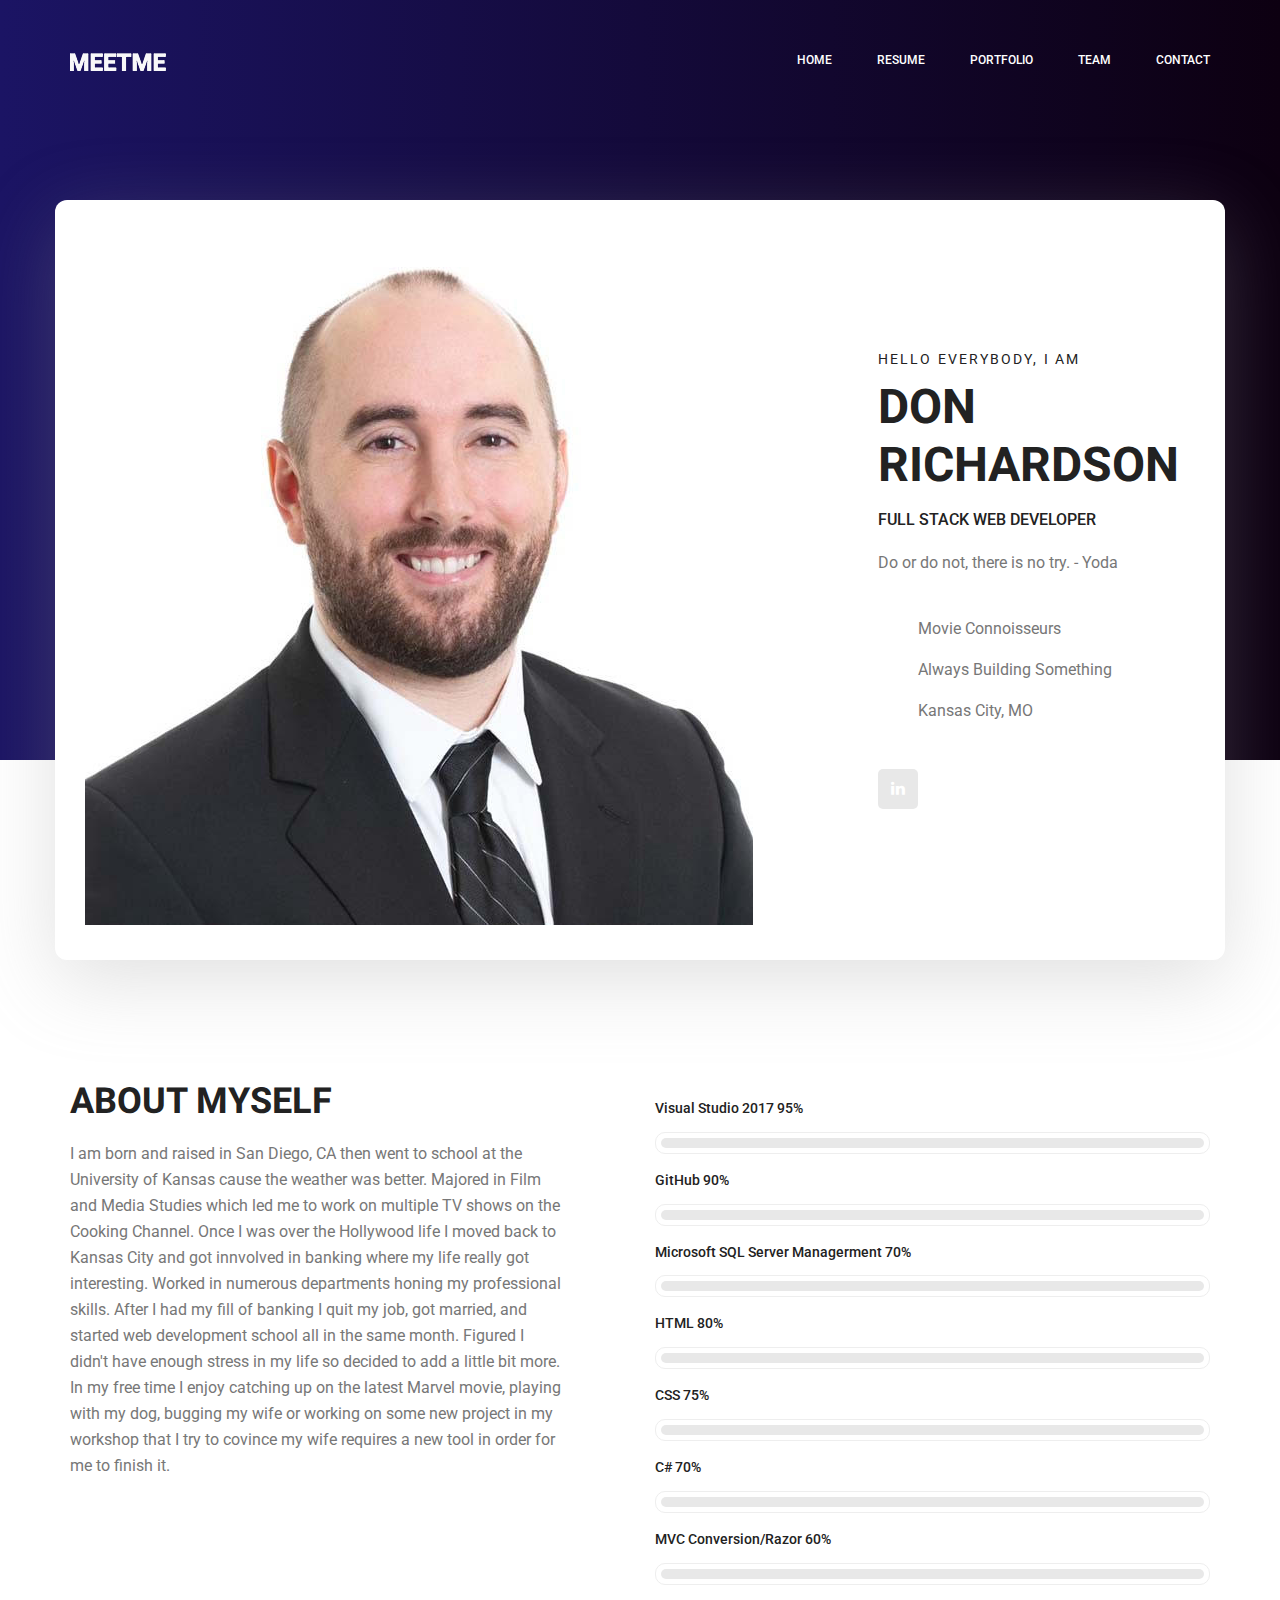
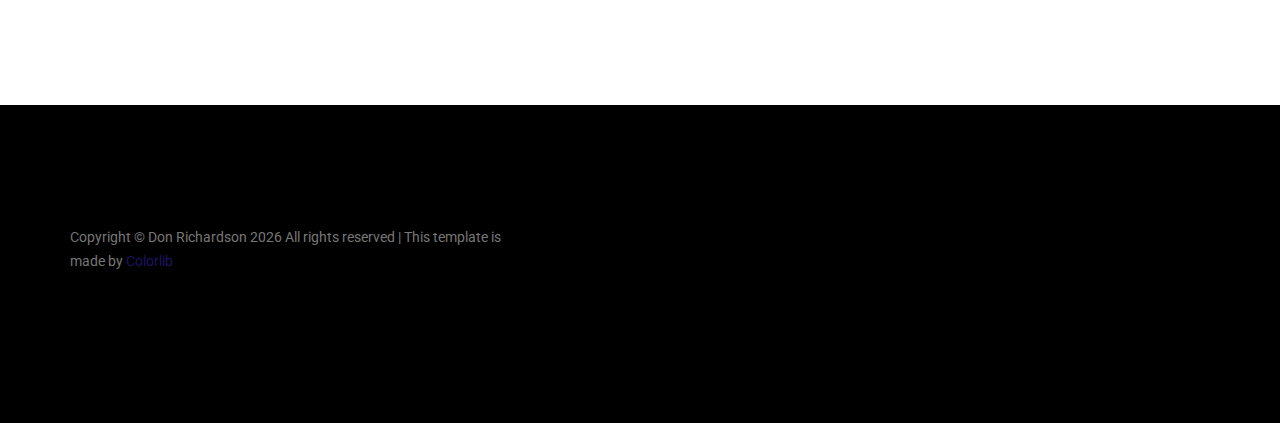
==== PersonalSiteMVC.UI/_Archive/Index.html @ 4e3263d0 "added archive info" ====
﻿<!doctype html>
<html lang="en">
<head>
    <!-- Required meta tags -->
    <meta charset="utf-8">
    <meta name="viewport" content="width=device-width, initial-scale=1, shrink-to-fit=no">
    <link rel="icon" href="img/favicon.png" type="image/png">
    <title>Home Page</title>
    <!-- Bootstrap CSS -->
    <link rel="stylesheet" href="css/bootstrap.css">
    <link rel="stylesheet" href="vendors/linericon/style.css">
    <link rel="stylesheet" href="css/font-awesome.min.css">
    <link rel="stylesheet" href="vendors/owl-carousel/owl.carousel.min.css">
    <link rel="stylesheet" href="vendors/lightbox/simpleLightbox.css">
    <link rel="stylesheet" href="vendors/nice-select/css/nice-select.css">
    <link rel="stylesheet" href="vendors/animate-css/animate.css">
    <link rel="stylesheet" href="vendors/popup/magnific-popup.css">
    <link rel="stylesheet" href="vendors/flaticon/flaticon.css">
    <!-- main css -->
    <link rel="stylesheet" href="css/style.css">
    <link rel="stylesheet" href="css/responsive.css">
</head>
<body>

    <!--================Header Menu Area =================-->
    <header class="header_area">
        <div class="main_menu">
            <nav class="navbar navbar-expand-lg navbar-light">
                <div class="container box_1620">
                    <!-- Brand and toggle get grouped for better mobile display -->
                    <a class="navbar-brand logo_h" href="index.html"><img src="img/logo.png" alt=""></a>
                    <button class="navbar-toggler" type="button" data-toggle="collapse" data-target="#navbarSupportedContent" aria-controls="navbarSupportedContent" aria-expanded="false" aria-label="Toggle navigation">
                        <span class="icon-bar"></span>
                        <span class="icon-bar"></span>
                        <span class="icon-bar"></span>
                    </button>
                    <!-- Collect the nav links, forms, and other content for toggling -->
                    <div class="collapse navbar-collapse offset" id="navbarSupportedContent">
                        <ul class="nav navbar-nav menu_nav ml-auto">
                            <li class="nav-item active"><a class="nav-link" href="index.html">Home</a></li>
                            <li class="nav-item"><a class="nav-link" href="Resume.html">Resume</a></li>
                            <li class="nav-item"><a class="nav-link" href="Portfolio.html">Portfolio</a></li>
                            <li class="nav-item"><a class="nav-link" href="Team.html">Team</a></li>                            
                            <li class="nav-item"><a class="nav-link" href="ContactUs.html">Contact</a></li>

                            
                        </ul>
                    </div>
                </div>
            </nav>
        </div>
    </header>
    <!--================Header Menu Area =================-->
    <!--================Home Banner Area =================-->
    <section class="home_banner_area">
        <div class="container box_1620">
            <div class="banner_inner d-flex align-items-center">
                <div class="banner_content">
                    <div class="media">
                        <div class="d-flex">
                           <img src="img/personal.jpg" />
                        </div>
                        <div class="media-body">
                            <div class="personal_text">
                                <h6>Hello Everybody, i am</h6>
                                <h3>Don Richardson</h3>
                                <h4>Full Stack Web Developer</h4>
                                <p>Do or do not, there is no try. - Yoda</p>
                                <ul class="list basic_info">
                                    <li><a href="#">Movie Connoisseurs</a></li>
                                    <li><a href="#">Always Building Something</a></li>                                   
                                    <li><a href="#">Kansas City, MO</a></li>
                                </ul>
                                <ul class="list personal_social">                                    
                                    <li><a href="#"><i class="fa fa-linkedin"></i></a></li>
                                </ul>
                            </div>
                        </div>
                    </div>
                </div>
            </div>
        </div>
    </section>
    <!--================End Home Banner Area =================-->
    <!--================Welcome Area =================-->
    <section class="welcome_area p_120">
        <div class="container">
            <div class="row welcome_inner">
                <div class="col-lg-6">
                    <div class="welcome_text">
                        <h4>About Myself</h4>
                        <p>I am born and raised in San Diego, CA then went to school at the University of Kansas cause the weather was better. Majored in Film and Media Studies which led me to work on multiple TV shows on the Cooking Channel. Once I was over the Hollywood life I moved back to Kansas City and got innvolved in banking where my life really got interesting. Worked in numerous departments honing my professional skills. After I had my fill of banking I quit my job, got married, and started web development school all in the same month. Figured I didn't have enough stress in my life so decided to add a little bit more. In my free time I enjoy catching up on the latest Marvel movie, playing with my dog, bugging my wife or working on some new project in my workshop that I try to covince my wife requires a new tool in order for me to finish it.</p>
                    </div>
                </div>
                <div class="col-lg-6">
                    <div class="tools_expert">
                        <div class="skill_main">
                            <div class="skill_item">
                                <h4>Visual Studio 2017 <span class="counter">95</span>%</h4>
                                <div class="progress_br">
                                    <div class="progress">
                                        <div class="progress-bar" role="progressbar" aria-valuenow="85" aria-valuemin="0" aria-valuemax="100"></div>
                                    </div>
                                </div>
                            </div>
                            <div class="skill_item">
                                <h4>GitHub <span class="counter">90</span>%</h4>
                                <div class="progress_br">
                                    <div class="progress">
                                        <div class="progress-bar" role="progressbar" aria-valuenow="90" aria-valuemin="0" aria-valuemax="100"></div>
                                    </div>
                                </div>
                            </div>
                            <div class="skill_item">
                                <h4>Microsoft SQL Server Managerment <span class="counter">70</span>%</h4>
                                <div class="progress_br">
                                    <div class="progress">
                                        <div class="progress-bar" role="progressbar" aria-valuenow="70" aria-valuemin="0" aria-valuemax="100"></div>
                                    </div>
                                </div>
                            </div>
                            <div class="skill_item">
                                <h4>HTML <span class="counter">80</span>%</h4>
                                <div class="progress_br">
                                    <div class="progress">
                                        <div class="progress-bar" role="progressbar" aria-valuenow="95" aria-valuemin="0" aria-valuemax="100"></div>
                                    </div>
                                </div>
                            </div>
                            <div class="skill_item">
                                <h4>CSS <span class="counter">75</span>%</h4>
                                <div class="progress_br">
                                    <div class="progress">
                                        <div class="progress-bar" role="progressbar" aria-valuenow="75" aria-valuemin="0" aria-valuemax="100"></div>
                                    </div>
                                </div>
                            </div>
                            <div class="skill_item">
                                <h4>C# <span class="counter">70</span>%</h4>
                                <div class="progress_br">
                                    <div class="progress">
                                        <div class="progress-bar" role="progressbar" aria-valuenow="75" aria-valuemin="0" aria-valuemax="100"></div>
                                    </div>
                                </div>
                            </div>
                            <div class="skill_item">
                                <h4>MVC Conversion/Razor <span class="counter">60</span>%</h4>
                                <div class="progress_br">
                                    <div class="progress">
                                        <div class="progress-bar" role="progressbar" aria-valuenow="75" aria-valuemin="0" aria-valuemax="100"></div>
                                    </div>
                                </div>
                            </div>
                        </div>
                    </div>
                </div>
            </div>
        </div>
    </section>
    <!--================End Welcome Area =================-->
    <!--================My Tabs Area =================-->
    <!--<section class="mytabs_area p_120">
        <div class="container">
            <div class="tabs_inner">
                <ul class="nav nav-tabs" id="myTab" role="tablist">
                    <li class="nav-item">
                        <a class="nav-link active" id="home-tab" data-toggle="tab" href="#home" role="tab" aria-controls="home" aria-selected="true">My Experiences</a>
                    </li>
                    <li class="nav-item">
                        <a class="nav-link" id="profile-tab" data-toggle="tab" href="#profile" role="tab" aria-controls="profile" aria-selected="false">My Education</a>
                    </li>
                </ul>
                <div class="tab-content" id="myTabContent">
                    <div class="tab-pane fade show active" id="home" role="tabpanel" aria-labelledby="home-tab">
                        <ul class="list">
                            <li>
                                <span></span>
                                <div class="media">
                                    <div class="d-flex">
                                        <p>March 2017 to present</p>
                                    </div>
                                    <div class="media-body">
                                        <h4>Colorlib</h4>
                                        <p>Senior Web Developer <br />Santa monica, Los angeles</p>
                                    </div>
                                </div>
                            </li>
                            <li>
                                <span></span>
                                <div class="media">
                                    <div class="d-flex">
                                        <p>March 2017 to present</p>
                                    </div>
                                    <div class="media-body">
                                        <h4>Colorlib</h4>
                                        <p>Senior Web Developer <br />Santa monica, Los angeles</p>
                                    </div>
                                </div>
                            </li>
                            <li>
                                <span></span>
                                <div class="media">
                                    <div class="d-flex">
                                        <p>March 2017 to present</p>
                                    </div>
                                    <div class="media-body">
                                        <h4>Colorlib</h4>
                                        <p>Senior Web Developer <br />Santa monica, Los angeles</p>
                                    </div>
                                </div>
                            </li>
                        </ul>
                    </div>
                    <div class="tab-pane fade" id="profile" role="tabpanel" aria-labelledby="profile-tab">
                        <ul class="list">
                            <li>
                                <span></span>
                                <div class="media">
                                    <div class="d-flex">
                                        <p>March 2017 to present</p>
                                    </div>
                                    <div class="media-body">
                                        <h4>Colorlib</h4>
                                        <p>Senior Web Developer <br />Santa monica, Los angeles</p>
                                    </div>
                                </div>
                            </li>
                            <li>
                                <span></span>
                                <div class="media">
                                    <div class="d-flex">
                                        <p>March 2017 to present</p>
                                    </div>
                                    <div class="media-body">
                                        <h4>Colorlib</h4>
                                        <p>Senior Web Developer <br />Santa monica, Los angeles</p>
                                    </div>
                                </div>
                            </li>
                            <li>
                                <span></span>
                                <div class="media">
                                    <div class="d-flex">
                                        <p>March 2017 to present</p>
                                    </div>
                                    <div class="media-body">
                                        <h4>Colorlib</h4>
                                        <p>Senior Web Developer <br />Santa monica, Los angeles</p>
                                    </div>
                                </div>
                            </li>
                        </ul>
                    </div>
                </div>
            </div>
        </div>
    </section>-->
    <!--================End My Tabs Area =================-->    

    <!--================Footer Area =================-->
    <footer class="footer_area p_120">
        <div class="container">
            <div class="row footer_inner">
                <div class="col-lg-5 col-sm-6">
                    <aside class="f_widget ab_widget">
                        
                        <p>
                            <!-- Link back to Colorlib can't be removed. Template is licensed under CC BY 3.0. -->
                            Copyright &copy; Don Richardson
                            <script>document.write(new Date().getFullYear());</script> All rights reserved | This template is made  by <a href="https://colorlib.com" target="_blank">Colorlib</a>
                            <!-- Link back to Colorlib can't be removed. Template is licensed under CC BY 3.0. -->
                        </p>
                    </aside>
                </div>
                
            </div>
        </div>
    </footer>
    <!--================End Footer Area =================-->
    <!-- Optional JavaScript -->
    <!-- jQuery first, then Popper.js, then Bootstrap JS -->
    <script src="js/jquery-3.3.1.min.js"></script>
    <script src="js/popper.js"></script>
    <script src="js/bootstrap.min.js"></script>
    <script src="js/stellar.js"></script>
    <script src="vendors/lightbox/simpleLightbox.min.js"></script>
    <script src="vendors/nice-select/js/jquery.nice-select.min.js"></script>
    <script src="vendors/isotope/imagesloaded.pkgd.min.js"></script>
    <script src="vendors/isotope/isotope.pkgd.min.js"></script>
    <script src="vendors/owl-carousel/owl.carousel.min.js"></script>
    <script src="vendors/popup/jquery.magnific-popup.min.js"></script>
    <script src="js/jquery.ajaxchimp.min.js"></script>
    <script src="vendors/counter-up/jquery.waypoints.min.js"></script>
    <script src="vendors/counter-up/jquery.counterup.min.js"></script>
    <script src="js/mail-script.js"></script>
    <script src="js/theme.js"></script>
</body>
</html>
---- PersonalSiteMVC.UI/_Archive/vendors/linericon/style.css ----
@font-face {
	font-family: 'Linearicons-Free';
	src:url('fonts/Linearicons-Free.eot?w118d');
	src:url('fonts/Linearicons-Free.eot?#iefixw118d') format('embedded-opentype'),
		url('fonts/Linearicons-Free.woff2?w118d') format('woff2'),
		url('fonts/Linearicons-Free.woff?w118d') format('woff'),
		url('fonts/Linearicons-Free.ttf?w118d') format('truetype'),
		url('fonts/Linearicons-Free.svg?w118d#Linearicons-Free') format('svg');
	font-weight: normal;
	font-style: normal;
}

.lnr {
	font-family: 'Linearicons-Free';
	speak: none;
	font-style: normal;
	font-weight: normal;
	font-variant: normal;
	text-transform: none;
	line-height: 1;

	/* Better Font Rendering =========== */
	-webkit-font-smoothing: antialiased;
	-moz-osx-font-smoothing: grayscale;
}

.lnr-home:before {
	content: "\e800";
}
.lnr-apartment:before {
	content: "\e801";
}
.lnr-pencil:before {
	content: "\e802";
}
.lnr-magic-wand:before {
	content: "\e803";
}
.lnr-drop:before {
	content: "\e804";
}
.lnr-lighter:before {
	content: "\e805";
}
.lnr-poop:before {
	content: "\e806";
}
.lnr-sun:before {
	content: "\e807";
}
.lnr-moon:before {
	content: "\e808";
}
.lnr-cloud:before {
	content: "\e809";
}
.lnr-cloud-upload:before {
	content: "\e80a";
}
.lnr-cloud-download:before {
	content: "\e80b";
}
.lnr-cloud-sync:before {
	content: "\e80c";
}
.lnr-cloud-check:before {
	content: "\e80d";
}
.lnr-database:before {
	content: "\e80e";
}
.lnr-lock:before {
	content: "\e80f";
}
.lnr-cog:before {
	content: "\e810";
}
.lnr-trash:before {
	content: "\e811";
}
.lnr-dice:before {
	content: "\e812";
}
.lnr-heart:before {
	content: "\e813";
}
.lnr-star:before {
	content: "\e814";
}
.lnr-star-half:before {
	content: "\e815";
}
.lnr-star-empty:before {
	content: "\e816";
}
.lnr-flag:before {
	content: "\e817";
}
.lnr-envelope:before {
	content: "\e818";
}
.lnr-paperclip:before {
	content: "\e819";
}
.lnr-inbox:before {
	content: "\e81a";
}
.lnr-eye:before {
	content: "\e81b";
}
.lnr-printer:before {
	content: "\e81c";
}
.lnr-file-empty:before {
	content: "\e81d";
}
.lnr-file-add:before {
	content: "\e81e";
}
.lnr-enter:before {
	content: "\e81f";
}
.lnr-exit:before {
	content: "\e820";
}
.lnr-graduation-hat:before {
	content: "\e821";
}
.lnr-license:before {
	content: "\e822";
}
.lnr-music-note:before {
	content: "\e823";
}
.lnr-film-play:before {
	content: "\e824";
}
.lnr-camera-video:before {
	content: "\e825";
}
.lnr-camera:before {
	content: "\e826";
}
.lnr-picture:before {
	content: "\e827";
}
.lnr-book:before {
	content: "\e828";
}
.lnr-bookmark:before {
	content: "\e829";
}
.lnr-user:before {
	content: "\e82a";
}
.lnr-users:before {
	content: "\e82b";
}
.lnr-shirt:before {
	content: "\e82c";
}
.lnr-store:before {
	content: "\e82d";
}
.lnr-cart:before {
	content: "\e82e";
}
.lnr-tag:before {
	content: "\e82f";
}
.lnr-phone-handset:before {
	content: "\e830";
}
.lnr-phone:before {
	content: "\e831";
}
.lnr-pushpin:before {
	content: "\e832";
}
.lnr-map-marker:before {
	content: "\e833";
}
.lnr-map:before {
	content: "\e834";
}
.lnr-location:before {
	content: "\e835";
}
.lnr-calendar-full:before {
	content: "\e836";
}
.lnr-keyboard:before {
	content: "\e837";
}
.lnr-spell-check:before {
	content: "\e838";
}
.lnr-screen:before {
	content: "\e839";
}
.lnr-smartphone:before {
	content: "\e83a";
}
.lnr-tablet:before {
	content: "\e83b";
}
.lnr-laptop:before {
	content: "\e83c";
}
.lnr-laptop-phone:before {
	content: "\e83d";
}
.lnr-power-switch:before {
	content: "\e83e";
}
.lnr-bubble:before {
	content: "\e83f";
}
.lnr-heart-pulse:before {
	content: "\e840";
}
.lnr-construction:before {
	content: "\e841";
}
.lnr-pie-chart:before {
	content: "\e842";
}
.lnr-chart-bars:before {
	content: "\e843";
}
.lnr-gift:before {
	content: "\e844";
}
.lnr-diamond:before {
	content: "\e845";
}
.lnr-linearicons:before {
	content: "\e846";
}
.lnr-dinner:before {
	content: "\e847";
}
.lnr-coffee-cup:before {
	content: "\e848";
}
.lnr-leaf:before {
	content: "\e849";
}
.lnr-paw:before {
	content: "\e84a";
}
.lnr-rocket:before {
	content: "\e84b";
}
.lnr-briefcase:before {
	content: "\e84c";
}
.lnr-bus:before {
	content: "\e84d";
}
.lnr-car:before {
	content: "\e84e";
}
.lnr-train:before {
	content: "\e84f";
}
.lnr-bicycle:before {
	content: "\e850";
}
.lnr-wheelchair:before {
	content: "\e851";
}
.lnr-select:before {
	content: "\e852";
}
.lnr-earth:before {
	content: "\e853";
}
.lnr-smile:before {
	content: "\e854";
}
.lnr-sad:before {
	content: "\e855";
}
.lnr-neutral:before {
	content: "\e856";
}
.lnr-mustache:before {
	content: "\e857";
}
.lnr-alarm:before {
	content: "\e858";
}
.lnr-bullhorn:before {
	content: "\e859";
}
.lnr-volume-high:before {
	content: "\e85a";
}
.lnr-volume-medium:before {
	content: "\e85b";
}
.lnr-volume-low:before {
	content: "\e85c";
}
.lnr-volume:before {
	content: "\e85d";
}
.lnr-mic:before {
	content: "\e85e";
}
.lnr-hourglass:before {
	content: "\e85f";
}
.lnr-undo:before {
	content: "\e860";
}
.lnr-redo:before {
	content: "\e861";
}
.lnr-sync:before {
	content: "\e862";
}
.lnr-history:before {
	content: "\e863";
}
.lnr-clock:before {
	content: "\e864";
}
.lnr-download:before {
	content: "\e865";
}
.lnr-upload:before {
	content: "\e866";
}
.lnr-enter-down:before {
	content: "\e867";
}
.lnr-exit-up:before {
	content: "\e868";
}
.lnr-bug:before {
	content: "\e869";
}
.lnr-code:before {
	content: "\e86a";
}
.lnr-link:before {
	content: "\e86b";
}
.lnr-unlink:before {
	content: "\e86c";
}
.lnr-thumbs-up:before {
	content: "\e86d";
}
.lnr-thumbs-down:before {
	content: "\e86e";
}
.lnr-magnifier:before {
	content: "\e86f";
}
.lnr-cross:before {
	content: "\e870";
}
.lnr-menu:before {
	content: "\e871";
}
.lnr-list:before {
	content: "\e872";
}
.lnr-chevron-up:before {
	content: "\e873";
}
.lnr-chevron-down:before {
	content: "\e874";
}
.lnr-chevron-left:before {
	content: "\e875";
}
.lnr-chevron-right:before {
	content: "\e876";
}
.lnr-arrow-up:before {
	content: "\e877";
}
.lnr-arrow-down:before {
	content: "\e878";
}
.lnr-arrow-left:before {
	content: "\e879";
}
.lnr-arrow-right:before {
	content: "\e87a";
}
.lnr-move:before {
	content: "\e87b";
}
.lnr-warning:before {
	content: "\e87c";
}
.lnr-question-circle:before {
	content: "\e87d";
}
.lnr-menu-circle:before {
	content: "\e87e";
}
.lnr-checkmark-circle:before {
	content: "\e87f";
}
.lnr-cross-circle:before {
	content: "\e880";
}
.lnr-plus-circle:before {
	content: "\e881";
}
.lnr-circle-minus:before {
	content: "\e882";
}
.lnr-arrow-up-circle:before {
	content: "\e883";
}
.lnr-arrow-down-circle:before {
	content: "\e884";
}
.lnr-arrow-left-circle:before {
	content: "\e885";
}
.lnr-arrow-right-circle:before {
	content: "\e886";
}
.lnr-chevron-up-circle:before {
	content: "\e887";
}
.lnr-chevron-down-circle:before {
	content: "\e888";
}
.lnr-chevron-left-circle:before {
	content: "\e889";
}
.lnr-chevron-right-circle:before {
	content: "\e88a";
}
.lnr-crop:before {
	content: "\e88b";
}
.lnr-frame-expand:before {
	content: "\e88c";
}
.lnr-frame-contract:before {
	content: "\e88d";
}
.lnr-layers:before {
	content: "\e88e";
}
.lnr-funnel:before {
	content: "\e88f";
}
.lnr-text-format:before {
	content: "\e890";
}
.lnr-text-format-remove:before {
	content: "\e891";
}
.lnr-text-size:before {
	content: "\e892";
}
.lnr-bold:before {
	content: "\e893";
}
.lnr-italic:before {
	content: "\e894";
}
.lnr-underline:before {
	content: "\e895";
}
.lnr-strikethrough:before {
	content: "\e896";
}
.lnr-highlight:before {
	content: "\e897";
}
.lnr-text-align-left:before {
	content: "\e898";
}
.lnr-text-align-center:before {
	content: "\e899";
}
.lnr-text-align-right:before {
	content: "\e89a";
}
.lnr-text-align-justify:before {
	content: "\e89b";
}
.lnr-line-spacing:before {
	content: "\e89c";
}
.lnr-indent-increase:before {
	content: "\e89d";
}
.lnr-indent-decrease:before {
	content: "\e89e";
}
.lnr-pilcrow:before {
	content: "\e89f";
}
.lnr-direction-ltr:before {
	content: "\e8a0";
}
.lnr-direction-rtl:before {
	content: "\e8a1";
}
.lnr-page-break:before {
	content: "\e8a2";
}
.lnr-sort-alpha-asc:before {
	content: "\e8a3";
}
.lnr-sort-amount-asc:before {
	content: "\e8a4";
}
.lnr-hand:before {
	content: "\e8a5";
}
.lnr-pointer-up:before {
	content: "\e8a6";
}
.lnr-pointer-right:before {
	content: "\e8a7";
}
.lnr-pointer-down:before {
	content: "\e8a8";
}
.lnr-pointer-left:before {
	content: "\e8a9";
}
---- PersonalSiteMVC.UI/_Archive/vendors/lightbox/simpleLightbox.css ----
.slbOverlay, .slbWrapOuter, .slbWrap {
  position: fixed;
  top: 0;
  right: 0;
  bottom: 0;
  left: 0;
}

.slbOverlay {
  overflow: hidden;
  z-index: 2000;
  background-color: #000;
  opacity: 0.7;
  filter: alpha(opacity=70);
  -webkit-animation: slbOverlay 0.5s;
  -moz-animation: slbOverlay 0.5s;
  animation: slbOverlay 0.5s;
}

.slbWrapOuter {
  overflow-x: hidden;
  overflow-y: auto;
  z-index: 2010;
}

.slbWrap {
  position: absolute;
  text-align: center;
}

.slbWrap:before {
  content: "";
  display: inline-block;
  height: 100%;
  vertical-align: middle;
}

.slbContentOuter {
  display: inline-block;
  vertical-align: middle;
  margin: 0px auto;
  padding: 0 1em;
  box-sizing: border-box;
  z-index: 2020;
  text-align: left;
  max-width: 100%;
}

.slbContentEl .slbContentOuter {
  padding: 5em 1em;
}

.slbContent {
  position: relative;
}

.slbContentEl .slbContent {
  -webkit-animation: slbEnter 0.3s;
  -moz-animation: slbEnter 0.3s;
  animation: slbEnter 0.3s;
  background-color: #fff;
  box-shadow: 0 0.2em 1em rgba(0, 0, 0, 0.4);
}

.slbImageWrap {
  -webkit-animation: slbEnter 0.3s;
  -moz-animation: slbEnter 0.3s;
  animation: slbEnter 0.3s;
  position: relative;
}

.slbImageWrap:after {
  content: "";
  position: absolute;
  left: 0;
  right: 0;
  top: 5em;
  bottom: 5em;
  display: block;
  z-index: -1;
  box-shadow: 0 0.2em 1em rgba(0, 0, 0, 0.6);
  background-color: #FFF;
}

.slbImage {
  width: auto;
  max-width: 100%;
  height: auto;
  display: block;
  line-height: 0;
  box-sizing: border-box;
  padding: 5em 0;
  margin: 0 auto;
}

.slbCaption {
  display: inline-block;
  max-width: 100%;
  overflow: hidden;
  text-overflow: ellipsis;
  white-space: nowrap;
  word-wrap: normal;
  font-size: 1.4em;
  position: absolute;
  left: 0;
  right: 0;
  bottom: 0;
  padding: 0.71429em 0;
  color: #fff;
  color: rgba(255, 255, 255, 0.7);
  text-align: center;
}

.slbCloseBtn, .slbArrow {
  margin: 0;
  padding: 0;
  border: 0;
  cursor: pointer;
  background: none;
}

.slbCloseBtn::-moz-focus-inner, .slbArrow::-moz-focus-inner {
  padding: 0;
  border: 0;
}

.slbCloseBtn:hover, .slbArrow:hover {
  opacity: 0.5;
}

.slbCloseBtn:active, .slbArrow:active {
  opacity: 0.8;
}

.slbCloseBtn {
  -webkit-animation: slbEnter 0.3s;
  -moz-animation: slbEnter 0.3s;
  animation: slbEnter 0.3s;
  font-size: 3em;
  width: 1.66667em;
  height: 1.66667em;
  line-height: 1.66667em;
  position: absolute;
  right: -0.33333em;
  top: 0;
  color: #fff;
  color: rgba(255, 255, 255, 0.7);
  text-align: center;
    outline: none;
    box-shadow: none;
}

.slbLoading .slbCloseBtn {
  display: none;
}

.slbLoadingText {
  font-size: 1.4em;
  color: #fff;
  color: rgba(255, 255, 255, 0.9);
}

.slbArrows {
  position: fixed;
  top: 50%;
  left: 0;
  right: 0;
}

.slbLoading .slbArrows {
  display: none;
}

.slbArrow {
  position: absolute;
  top: 50%;
  margin-top: -5em;
  width: 5em;
  height: 10em;
  opacity: 0.7;
  text-indent: -999em;
  overflow: hidden;
    outline: none;
    box-shadow: none;
}

.slbArrow:before {
  content: "";
  position: absolute;
  top: 50%;
  left: 50%;
  margin: -0.8em 0 0 -0.8em;
  border: 0.8em solid transparent;
}

.slbArrow.next {
  right: 0;
}

.slbArrow.next:before {
  border-left-color: #fff;
}

.slbArrow.prev {
  left: 0;
}

.slbArrow.prev:before {
  border-right-color: #fff;
}

.slbIframeCont {
  width: 80em;
  height: 0;
  overflow: hidden;
  padding-top: 56.25%;
  margin: 5em 0;
}

.slbIframe {
  position: absolute;
  top: 0;
  left: 0;
  width: 100%;
  height: 100%;
  box-shadow: 0 0.2em 1em rgba(0, 0, 0, 0.6);
  background: #000;
}

@-webkit-keyframes slbOverlay {
  from {
    opacity: 0;
  }
  to {
    opacity: 0.7;
  }
}

@-moz-keyframes slbOverlay {
  from {
    opacity: 0;
  }
  to {
    opacity: 0.7;
  }
}

@keyframes slbOverlay {
  from {
    opacity: 0;
  }
  to {
    opacity: 0.7;
  }
}

@-webkit-keyframes slbEnter {
  from {
    opacity: 0;
    -webkit-transform: translate3d(0, -1em, 0);
  }
  to {
    opacity: 1;
    -webkit-transform: translate3d(0, 0, 0);
  }
}

@-moz-keyframes slbEnter {
  from {
    opacity: 0;
    -moz-transform: translate3d(0, -1em, 0);
  }
  to {
    opacity: 1;
    -moz-transform: translate3d(0, 0, 0);
  }
}

@keyframes slbEnter {
  from {
    opacity: 0;
    -webkit-transform: translate3d(0, -1em, 0);
    -moz-transform: translate3d(0, -1em, 0);
    -ms-transform: translate3d(0, -1em, 0);
    -o-transform: translate3d(0, -1em, 0);
    transform: translate3d(0, -1em, 0);
  }
  to {
    opacity: 1;
    -webkit-transform: translate3d(0, 0, 0);
    -moz-transform: translate3d(0, 0, 0);
    -ms-transform: translate3d(0, 0, 0);
    -o-transform: translate3d(0, 0, 0);
    transform: translate3d(0, 0, 0);
  }
}
---- PersonalSiteMVC.UI/_Archive/vendors/nice-select/css/nice-select.css ----
.nice-select {
  -webkit-tap-highlight-color: transparent;
  background-color: #fff;
  border-radius: 5px;
  border: solid 1px #e8e8e8;
  box-sizing: border-box;
  clear: both;
  cursor: pointer;
  display: block;
  float: left;
  font-family: inherit;
  font-size: 14px;
  font-weight: normal;
  height: 42px;
  line-height: 40px;
  outline: none;
  padding-left: 18px;
  padding-right: 30px;
  position: relative;
  text-align: left !important;
  -webkit-transition: all 0.2s ease-in-out;
  transition: all 0.2s ease-in-out;
  -webkit-user-select: none;
     -moz-user-select: none;
      -ms-user-select: none;
          user-select: none;
  white-space: nowrap;
  width: auto; }
  .nice-select:hover {
    border-color: #dbdbdb; }
  .nice-select:active, .nice-select.open, .nice-select:focus {
    border-color: #999; }
  .nice-select:after {
    border-bottom: 2px solid #999;
    border-right: 2px solid #999;
    content: '';
    display: block;
    height: 5px;
    margin-top: -4px;
    pointer-events: none;
    position: absolute;
    right: 12px;
    top: 50%;
    -webkit-transform-origin: 66% 66%;
        -ms-transform-origin: 66% 66%;
            transform-origin: 66% 66%;
    -webkit-transform: rotate(45deg);
        -ms-transform: rotate(45deg);
            transform: rotate(45deg);
    -webkit-transition: all 0.15s ease-in-out;
    transition: all 0.15s ease-in-out;
    width: 5px; }
  .nice-select.open:after {
    -webkit-transform: rotate(-135deg);
        -ms-transform: rotate(-135deg);
            transform: rotate(-135deg); }
  .nice-select.open .list {
    opacity: 1;
    pointer-events: auto;
    -webkit-transform: scale(1) translateY(0);
        -ms-transform: scale(1) translateY(0);
            transform: scale(1) translateY(0); }
  .nice-select.disabled {
    border-color: #ededed;
    color: #999;
    pointer-events: none; }
    .nice-select.disabled:after {
      border-color: #cccccc; }
  .nice-select.wide {
    width: 100%; }
    .nice-select.wide .list {
      left: 0 !important;
      right: 0 !important; }
  .nice-select.right {
    float: right; }
    .nice-select.right .list {
      left: auto;
      right: 0; }
  .nice-select.small {
    font-size: 12px;
    height: 36px;
    line-height: 34px; }
    .nice-select.small:after {
      height: 4px;
      width: 4px; }
    .nice-select.small .option {
      line-height: 34px;
      min-height: 34px; }
  .nice-select .list {
    background-color: #fff;
    border-radius: 5px;
    box-shadow: 0 0 0 1px rgba(68, 68, 68, 0.11);
    box-sizing: border-box;
    margin-top: 4px;
    opacity: 0;
    overflow: hidden;
    padding: 0;
    pointer-events: none;
    position: absolute;
    top: 100%;
    left: 0;
    -webkit-transform-origin: 50% 0;
        -ms-transform-origin: 50% 0;
            transform-origin: 50% 0;
    -webkit-transform: scale(0.75) translateY(-21px);
        -ms-transform: scale(0.75) translateY(-21px);
            transform: scale(0.75) translateY(-21px);
    -webkit-transition: all 0.2s cubic-bezier(0.5, 0, 0, 1.25), opacity 0.15s ease-out;
    transition: all 0.2s cubic-bezier(0.5, 0, 0, 1.25), opacity 0.15s ease-out;
    z-index: 9; }
    .nice-select .list:hover .option:not(:hover) {
      background-color: transparent !important; }
  .nice-select .option {
    cursor: pointer;
    font-weight: 400;
    line-height: 40px;
    list-style: none;
    min-height: 40px;
    outline: none;
    padding-left: 18px;
    padding-right: 29px;
    text-align: left;
    -webkit-transition: all 0.2s;
    transition: all 0.2s; }
    .nice-select .option:hover, .nice-select .option.focus, .nice-select .option.selected.focus {
      background-color: #f6f6f6; }
    .nice-select .option.selected {
      font-weight: bold; }
    .nice-select .option.disabled {
      background-color: transparent;
      color: #999;
      cursor: default; }

.no-csspointerevents .nice-select .list {
  display: none; }

.no-csspointerevents .nice-select.open .list {
  display: block; }
---- PersonalSiteMVC.UI/_Archive/vendors/flaticon/flaticon.css ----
/*
  	Flaticon icon font: Flaticon
  	Creation date: 26/06/2018 17:19
  	*/

@font-face {
  font-family: "Flaticon";
  src: url("./Flaticon.eot");
  src: url("./Flaticon.eot?#iefix") format("embedded-opentype"),
       url("./Flaticon.woff") format("woff"),
       url("./Flaticon.ttf") format("truetype"),
       url("./Flaticon.svg#Flaticon") format("svg");
  font-weight: normal;
  font-style: normal;
}

@media screen and (-webkit-min-device-pixel-ratio:0) {
  @font-face {
    font-family: "Flaticon";
    src: url("./Flaticon.svg#Flaticon") format("svg");
  }
}

[class^="flaticon-"]:before, [class*=" flaticon-"]:before,
[class^="flaticon-"]:after, [class*=" flaticon-"]:after {   
  font-family: Flaticon;
        font-size: 20px;
font-style: normal;
margin-left: 20px;
}

.flaticon-skyline:before { content: "\f100"; }
.flaticon-sketch:before { content: "\f101"; }
.flaticon-city:before { content: "\f102"; }
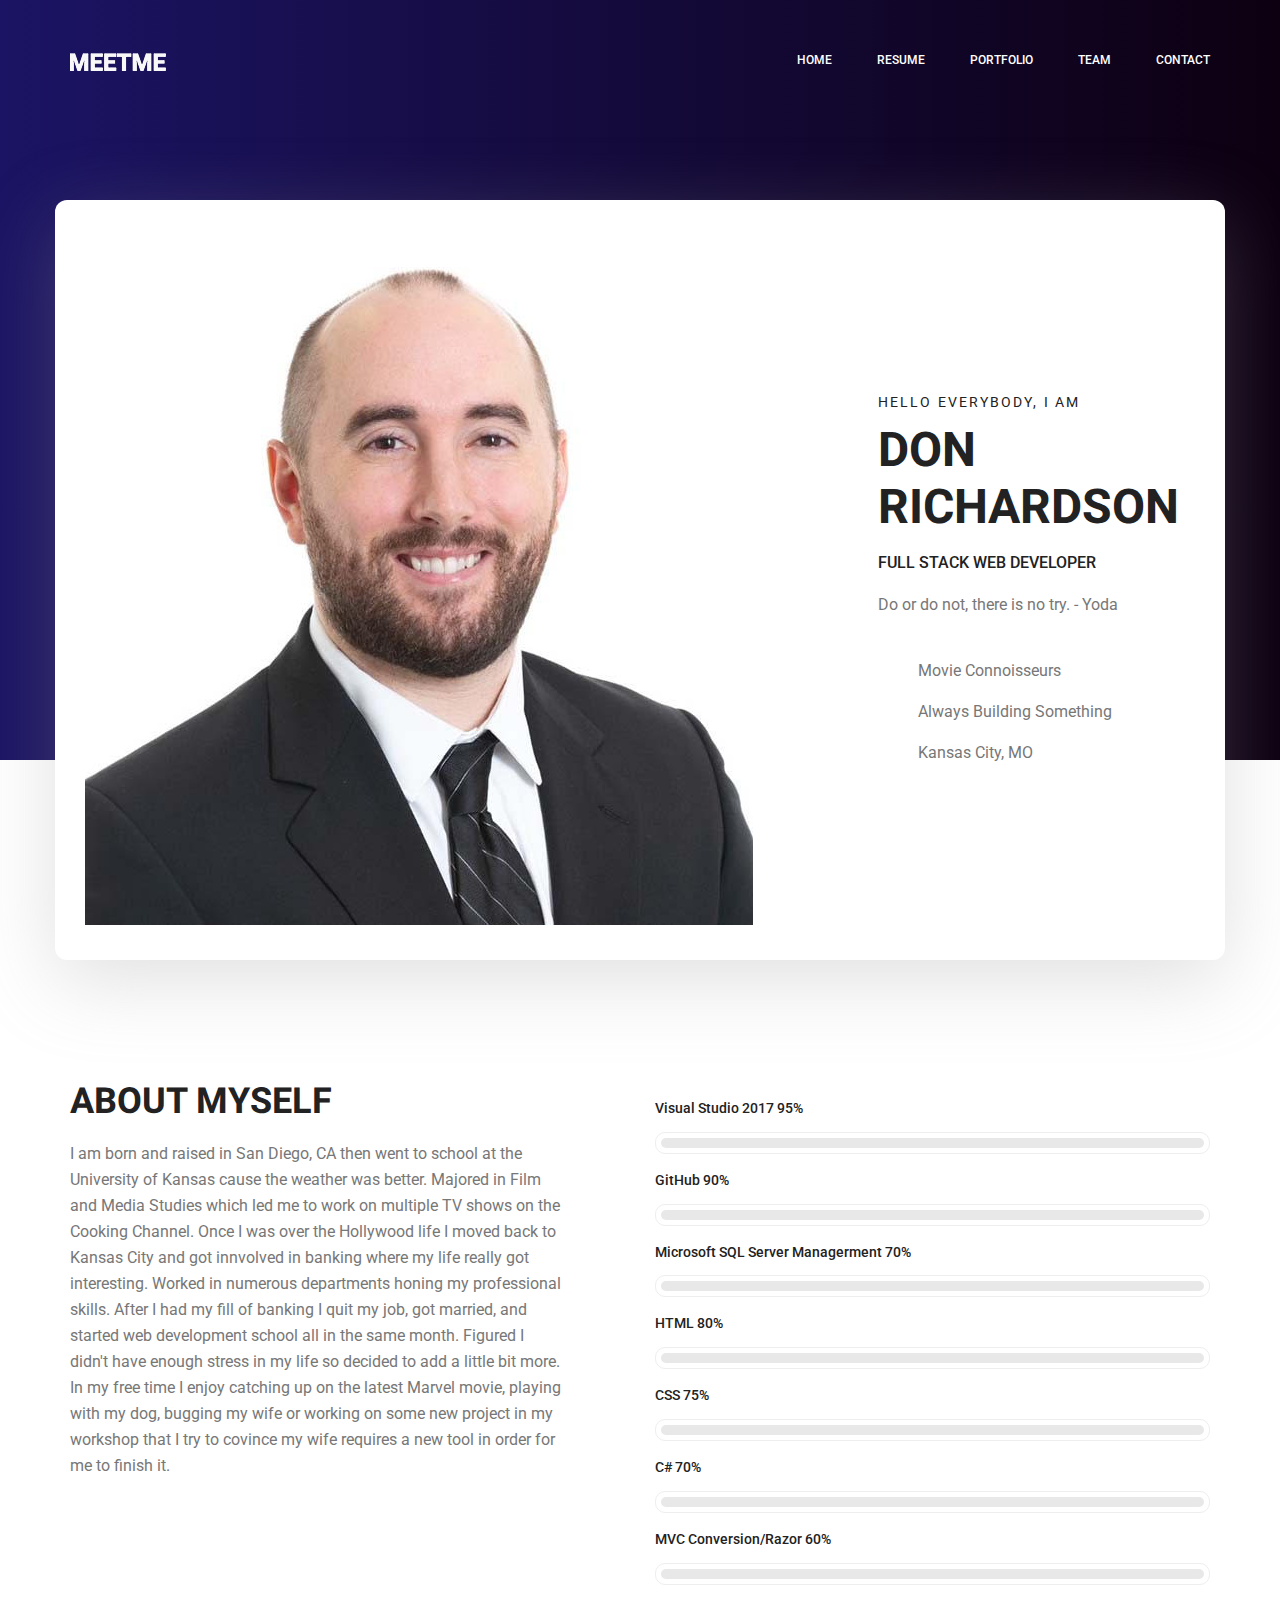
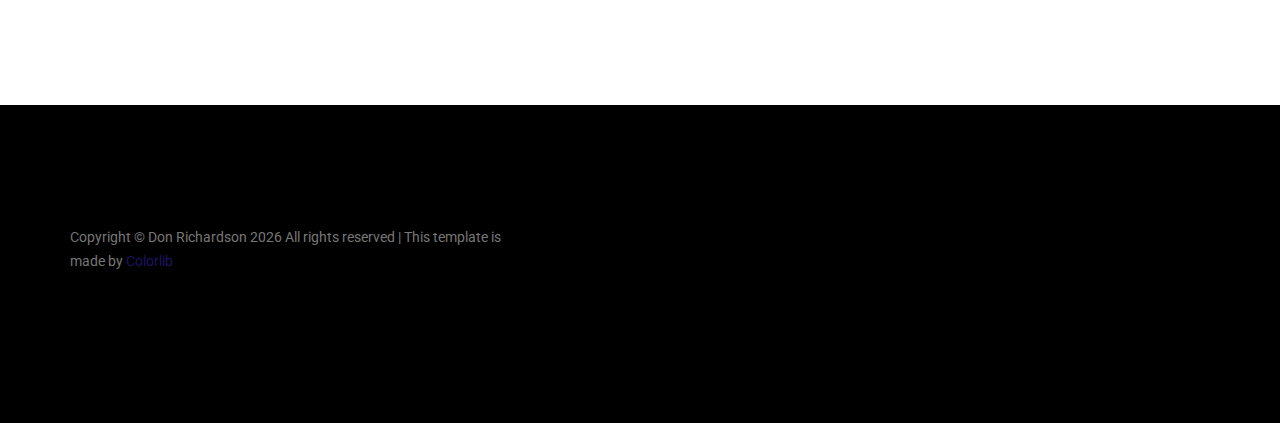
==== commit d798e449: "index conversion" ====
--- a/PersonalSiteMVC.UI/_Archive/Index.html
+++ b/PersonalSiteMVC.UI/_Archive/Index.html
@@ -71,9 +71,6 @@
                                     <li><a href="#">Always Building Something</a></li>                                   
                                     <li><a href="#">Kansas City, MO</a></li>
                                 </ul>
-                                <ul class="list personal_social">                                    
-                                    <li><a href="#"><i class="fa fa-linkedin"></i></a></li>
-                                </ul>
                             </div>
                         </div>
                     </div>
